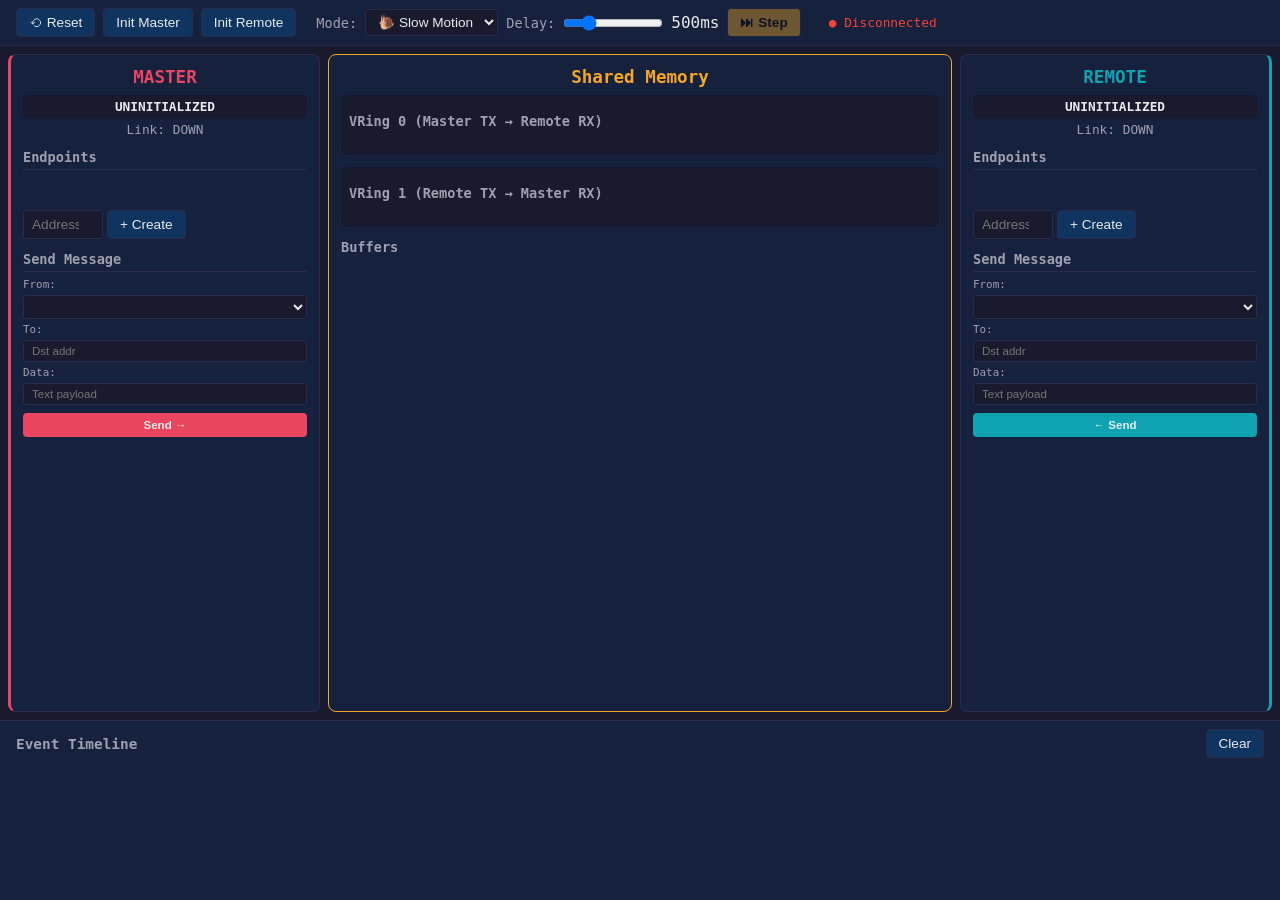
==== sim/web/index.html @ 081be07b "Add RPMsg-Lite Web Simulator with WebSocket communication and UI - Implement main application logic " ====
<!DOCTYPE html>
<html lang="zh-CN">
<head>
    <meta charset="UTF-8">
    <meta name="viewport" content="width=device-width, initial-scale=1.0">
    <title>RPMsg-Lite Simulator</title>
    <link rel="stylesheet" href="style.css">
</head>
<body>
    <!-- Control Bar -->
    <header id="control-bar">
        <div class="control-group">
            <button id="btn-reset" title="Reset simulation">⟲ Reset</button>
            <button id="btn-init-master" title="Initialize Master">Init Master</button>
            <button id="btn-init-remote" title="Initialize Remote">Init Remote</button>
        </div>
        <div class="control-group mode-controls">
            <label>Mode:</label>
            <select id="sel-mode">
                <option value="normal">▶ Normal</option>
                <option value="slow" selected>🐌 Slow Motion</option>
                <option value="step">⏭ Step</option>
            </select>
            <label>Delay:</label>
            <input type="range" id="range-delay" min="100" max="2000" value="500" step="100">
            <span id="lbl-delay">500ms</span>
            <button id="btn-step" class="step-btn" disabled>⏭ Step</button>
        </div>
        <div class="control-group">
            <span id="ws-status" class="ws-disconnected">● Disconnected</span>
        </div>
    </header>

    <!-- Main Content Area -->
    <main id="main-area">
        <!-- Master Panel -->
        <section id="master-panel" class="core-panel">
            <h2>MASTER</h2>
            <div class="state-badge" id="master-state">UNINITIALIZED</div>
            <div class="link-state" id="master-link">Link: DOWN</div>

            <h3>Endpoints</h3>
            <div id="master-endpoints" class="endpoint-list"></div>
            <div class="ept-controls">
                <input type="number" id="master-ept-addr" placeholder="Address" min="1" max="65534">
                <button id="btn-master-create-ept">+ Create</button>
            </div>

            <h3>Send Message</h3>
            <div class="send-controls">
                <label>From:</label>
                <select id="master-send-src"></select>
                <label>To:</label>
                <input type="number" id="master-send-dst" placeholder="Dst addr" min="1">
                <label>Data:</label>
                <input type="text" id="master-send-data" placeholder="Text payload">
                <button id="btn-master-send">Send →</button>
            </div>
        </section>

        <!-- Shared Memory View -->
        <section id="shmem-panel">
            <h2>Shared Memory</h2>

            <div class="vring-section">
                <h3>VRing 0 (Master TX → Remote RX)</h3>
                <div id="vring0-view" class="vring-view">
                    <div class="vring-desc" id="vring0-desc"></div>
                    <div class="vring-avail" id="vring0-avail"></div>
                    <div class="vring-used" id="vring0-used"></div>
                </div>
            </div>

            <div class="vring-section">
                <h3>VRing 1 (Remote TX → Master RX)</h3>
                <div id="vring1-view" class="vring-view">
                    <div class="vring-desc" id="vring1-desc"></div>
                    <div class="vring-avail" id="vring1-avail"></div>
                    <div class="vring-used" id="vring1-used"></div>
                </div>
            </div>

            <h3>Buffers</h3>
            <div id="buffer-view" class="buffer-grid"></div>
        </section>

        <!-- Remote Panel -->
        <section id="remote-panel" class="core-panel">
            <h2>REMOTE</h2>
            <div class="state-badge" id="remote-state">UNINITIALIZED</div>
            <div class="link-state" id="remote-link">Link: DOWN</div>

            <h3>Endpoints</h3>
            <div id="remote-endpoints" class="endpoint-list"></div>
            <div class="ept-controls">
                <input type="number" id="remote-ept-addr" placeholder="Address" min="1" max="65534">
                <button id="btn-remote-create-ept">+ Create</button>
            </div>

            <h3>Send Message</h3>
            <div class="send-controls">
                <label>From:</label>
                <select id="remote-send-src"></select>
                <label>To:</label>
                <input type="number" id="remote-send-dst" placeholder="Dst addr" min="1">
                <label>Data:</label>
                <input type="text" id="remote-send-data" placeholder="Text payload">
                <button id="btn-remote-send">← Send</button>
            </div>
        </section>
    </main>

    <!-- Event Timeline -->
    <footer id="timeline">
        <div class="timeline-header">
            <h3>Event Timeline</h3>
            <button id="btn-clear-log">Clear</button>
        </div>
        <div id="event-log" class="event-log"></div>
    </footer>

    <script src="app.js"></script>
</body>
</html>
---- sim/web/style.css ----
/* RPMsg-Lite Simulator - Styles */
:root {
    --bg-dark: #1a1a2e;
    --bg-panel: #16213e;
    --bg-card: #0f3460;
    --accent-master: #e94560;
    --accent-remote: #0fa3b1;
    --accent-shmem: #f5a623;
    --text-primary: #eaeaea;
    --text-secondary: #a0a0b0;
    --border-color: #2a2a4a;
    --success: #4caf50;
    --warning: #ff9800;
    --error: #f44336;
    --buffer-free: #2e7d32;
    --buffer-used: #c62828;
    --buffer-avail: #1565c0;
}

* {
    margin: 0;
    padding: 0;
    box-sizing: border-box;
}

body {
    font-family: 'Segoe UI', 'Consolas', monospace;
    background: var(--bg-dark);
    color: var(--text-primary);
    height: 100vh;
    display: flex;
    flex-direction: column;
    overflow: hidden;
}

/* ===== Control Bar ===== */
#control-bar {
    display: flex;
    align-items: center;
    gap: 20px;
    padding: 8px 16px;
    background: var(--bg-panel);
    border-bottom: 1px solid var(--border-color);
    flex-shrink: 0;
}

.control-group {
    display: flex;
    align-items: center;
    gap: 8px;
}

.mode-controls label {
    color: var(--text-secondary);
    font-size: 0.85em;
}

button {
    background: var(--bg-card);
    color: var(--text-primary);
    border: 1px solid var(--border-color);
    padding: 6px 12px;
    border-radius: 4px;
    cursor: pointer;
    font-size: 0.85em;
    transition: all 0.2s;
}

button:hover {
    background: #1a4a7a;
    border-color: var(--accent-shmem);
}

button:disabled {
    opacity: 0.4;
    cursor: not-allowed;
}

button.step-btn {
    background: var(--accent-shmem);
    color: #000;
    font-weight: bold;
}

select, input[type="number"], input[type="text"] {
    background: var(--bg-dark);
    color: var(--text-primary);
    border: 1px solid var(--border-color);
    padding: 4px 8px;
    border-radius: 3px;
    font-size: 0.85em;
}

input[type="range"] {
    width: 100px;
}

#ws-status {
    font-size: 0.8em;
    padding: 4px 8px;
    border-radius: 10px;
}

.ws-connected {
    color: var(--success);
}

.ws-disconnected {
    color: var(--error);
}

/* ===== Main Area ===== */
#main-area {
    display: grid;
    grid-template-columns: 1fr 2fr 1fr;
    gap: 8px;
    padding: 8px;
    flex: 1;
    overflow: hidden;
}

/* ===== Core Panels (Master/Remote) ===== */
.core-panel {
    background: var(--bg-panel);
    border-radius: 8px;
    padding: 12px;
    overflow-y: auto;
    border: 1px solid var(--border-color);
}

#master-panel {
    border-left: 3px solid var(--accent-master);
}

#remote-panel {
    border-right: 3px solid var(--accent-remote);
}

.core-panel h2 {
    font-size: 1.1em;
    margin-bottom: 8px;
    text-align: center;
}

#master-panel h2 { color: var(--accent-master); }
#remote-panel h2 { color: var(--accent-remote); }

.core-panel h3 {
    font-size: 0.85em;
    color: var(--text-secondary);
    margin: 12px 0 6px;
    border-bottom: 1px solid var(--border-color);
    padding-bottom: 4px;
}

.state-badge {
    text-align: center;
    padding: 4px 8px;
    border-radius: 4px;
    font-size: 0.8em;
    font-weight: bold;
    background: var(--bg-dark);
    margin-bottom: 4px;
}

.state-badge.initialized {
    background: var(--success);
    color: #000;
}

.link-state {
    text-align: center;
    font-size: 0.8em;
    color: var(--text-secondary);
}

.link-state.up {
    color: var(--success);
    font-weight: bold;
}

/* Endpoints */
.endpoint-list {
    min-height: 30px;
}

.endpoint-item {
    display: flex;
    justify-content: space-between;
    align-items: center;
    background: var(--bg-card);
    padding: 4px 8px;
    border-radius: 4px;
    margin: 4px 0;
    font-size: 0.85em;
}

.endpoint-item .addr {
    font-weight: bold;
    color: var(--accent-shmem);
}

.endpoint-item button {
    padding: 2px 6px;
    font-size: 0.75em;
    background: var(--error);
    border: none;
}

.ept-controls {
    display: flex;
    gap: 4px;
    margin-top: 4px;
}

.ept-controls input {
    width: 80px;
}

/* Send controls */
.send-controls {
    display: flex;
    flex-direction: column;
    gap: 4px;
    font-size: 0.85em;
}

.send-controls label {
    color: var(--text-secondary);
    font-size: 0.8em;
}

.send-controls select,
.send-controls input {
    width: 100%;
}

.send-controls button {
    margin-top: 4px;
    background: var(--accent-master);
    border: none;
    font-weight: bold;
}

#remote-panel .send-controls button {
    background: var(--accent-remote);
}

/* ===== Shared Memory Panel ===== */
#shmem-panel {
    background: var(--bg-panel);
    border-radius: 8px;
    padding: 12px;
    overflow-y: auto;
    border: 1px solid var(--accent-shmem);
}

#shmem-panel h2 {
    color: var(--accent-shmem);
    text-align: center;
    font-size: 1.1em;
    margin-bottom: 8px;
}

#shmem-panel h3 {
    font-size: 0.85em;
    color: var(--text-secondary);
    margin: 10px 0 6px;
}

.vring-section {
    margin-bottom: 12px;
    padding: 8px;
    background: var(--bg-dark);
    border-radius: 6px;
}

.vring-section h3 {
    margin: 0 0 8px;
    font-size: 0.8em;
}

.vring-view {
    display: flex;
    flex-direction: column;
    gap: 6px;
}

.vring-desc, .vring-avail, .vring-used {
    display: flex;
    gap: 4px;
    flex-wrap: wrap;
    align-items: center;
}

.vring-label {
    font-size: 0.7em;
    color: var(--text-secondary);
    width: 50px;
    flex-shrink: 0;
}

.desc-cell {
    width: 36px;
    height: 36px;
    display: flex;
    align-items: center;
    justify-content: center;
    border-radius: 4px;
    font-size: 0.7em;
    font-weight: bold;
    border: 2px solid var(--border-color);
    position: relative;
}

.desc-cell.free {
    background: var(--buffer-free);
    border-color: #4caf50;
}

.desc-cell.in-use {
    background: var(--buffer-used);
    border-color: #f44336;
}

.ring-cell {
    width: 28px;
    height: 24px;
    display: flex;
    align-items: center;
    justify-content: center;
    background: var(--bg-card);
    border-radius: 3px;
    font-size: 0.7em;
    border: 1px solid var(--border-color);
}

.ring-cell.active {
    border-color: var(--accent-shmem);
    background: #3a2a00;
}

/* Buffer Grid */
.buffer-grid {
    display: grid;
    grid-template-columns: repeat(auto-fill, minmax(200px, 1fr));
    gap: 6px;
}

.buffer-card {
    background: var(--bg-dark);
    border: 1px solid var(--border-color);
    border-radius: 4px;
    padding: 6px;
    font-size: 0.75em;
}

.buffer-card.has-data {
    border-color: var(--accent-shmem);
}

.buffer-card .buf-header {
    display: flex;
    justify-content: space-between;
    margin-bottom: 4px;
    color: var(--text-secondary);
}

.buffer-card .buf-hdr-fields {
    color: var(--accent-master);
}

.buffer-card .buf-payload {
    font-family: 'Consolas', monospace;
    color: var(--text-secondary);
    word-break: break-all;
    max-height: 40px;
    overflow: hidden;
}

/* ===== Timeline ===== */
#timeline {
    background: var(--bg-panel);
    border-top: 1px solid var(--border-color);
    padding: 8px 16px;
    height: 180px;
    flex-shrink: 0;
    display: flex;
    flex-direction: column;
}

.timeline-header {
    display: flex;
    justify-content: space-between;
    align-items: center;
    margin-bottom: 6px;
}

.timeline-header h3 {
    font-size: 0.9em;
    color: var(--text-secondary);
}

.event-log {
    flex: 1;
    overflow-y: auto;
    font-family: 'Consolas', monospace;
    font-size: 0.8em;
    line-height: 1.6;
}

.event-entry {
    padding: 2px 6px;
    border-radius: 3px;
    display: flex;
    gap: 8px;
    align-items: baseline;
}

.event-entry:hover {
    background: var(--bg-card);
}

.event-seq {
    color: var(--text-secondary);
    min-width: 30px;
}

.event-time {
    color: var(--text-secondary);
    min-width: 70px;
    font-size: 0.85em;
}

.event-type {
    font-weight: bold;
    min-width: 110px;
}

.event-type.master { color: var(--accent-master); }
.event-type.remote { color: var(--accent-remote); }

.event-detail {
    color: var(--text-primary);
}

/* Scrollbar */
::-webkit-scrollbar {
    width: 6px;
}

::-webkit-scrollbar-track {
    background: var(--bg-dark);
}

::-webkit-scrollbar-thumb {
    background: var(--border-color);
    border-radius: 3px;
}

/* Animations */
@keyframes pulse {
    0%, 100% { opacity: 1; }
    50% { opacity: 0.5; }
}

.waiting-step {
    animation: pulse 1s infinite;
}

/* Responsive */
@media (max-width: 1200px) {
    #main-area {
        grid-template-columns: 1fr 1.5fr 1fr;
    }
}
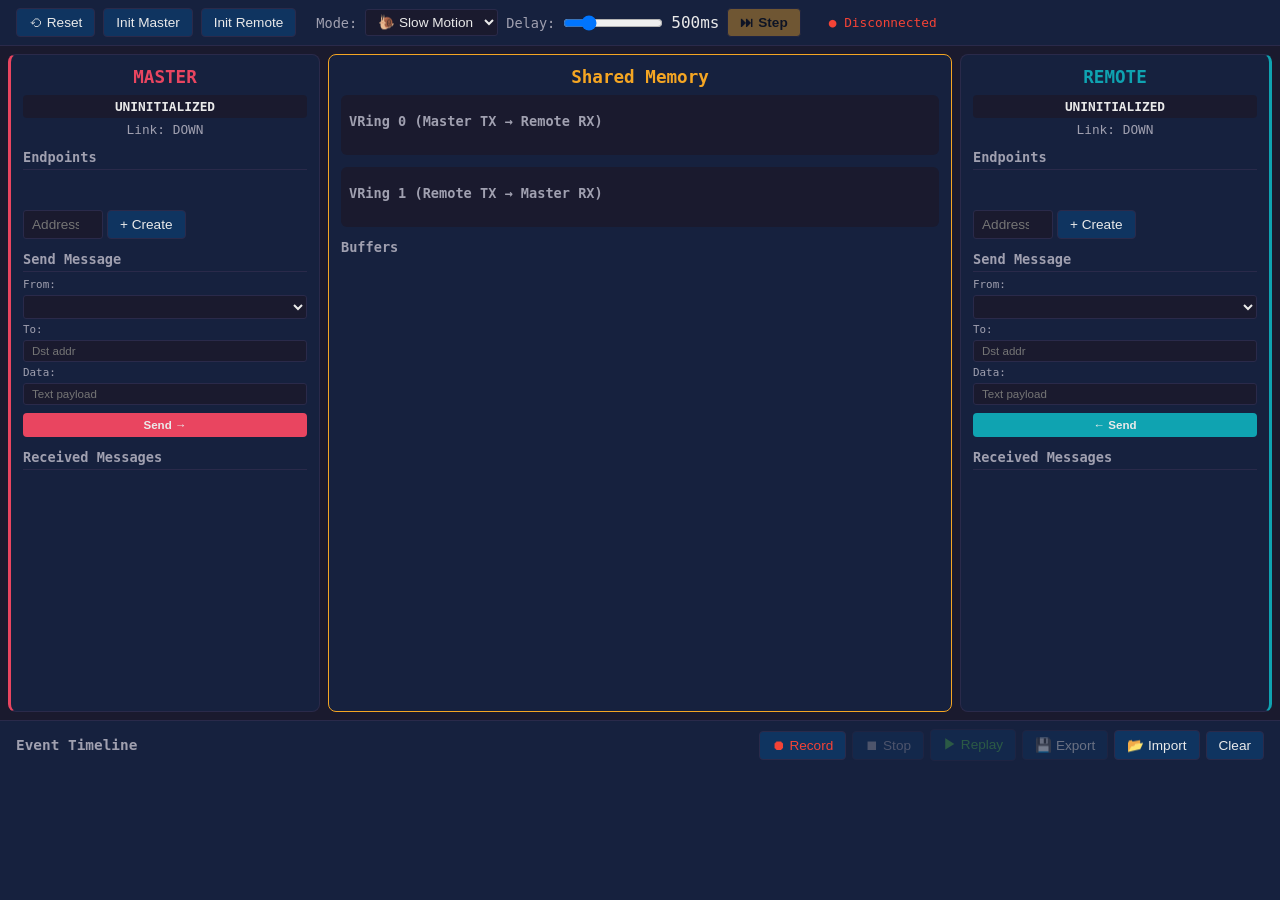
==== commit 3aabe86a: "Enhance RPMsg-Lite Web Simulator with message tracking, recording, and UI improvements" ====
--- a/sim/web/index.html
+++ b/sim/web/index.html
@@ -56,6 +56,9 @@
                 <input type="text" id="master-send-data" placeholder="Text payload">
                 <button id="btn-master-send">Send →</button>
             </div>
+
+            <h3>Received Messages</h3>
+            <div id="master-rx-list" class="rx-message-list"></div>
         </section>
 
         <!-- Shared Memory View -->
@@ -107,6 +110,9 @@
                 <input type="text" id="remote-send-data" placeholder="Text payload">
                 <button id="btn-remote-send">← Send</button>
             </div>
+
+            <h3>Received Messages</h3>
+            <div id="remote-rx-list" class="rx-message-list"></div>
         </section>
     </main>
 
@@ -114,7 +120,15 @@
     <footer id="timeline">
         <div class="timeline-header">
             <h3>Event Timeline</h3>
-            <button id="btn-clear-log">Clear</button>
+            <div class="timeline-actions">
+                <button id="btn-record" title="Start recording operations">⏺ Record</button>
+                <button id="btn-stop-record" title="Stop recording" disabled>⏹ Stop</button>
+                <button id="btn-replay" title="Replay recorded operations" disabled>▶ Replay</button>
+                <button id="btn-export-record" title="Export recording" disabled>💾 Export</button>
+                <input type="file" id="file-import-record" accept=".json" style="display:none">
+                <button id="btn-import-record" title="Import recording">📂 Import</button>
+                <button id="btn-clear-log">Clear</button>
+            </div>
         </div>
         <div id="event-log" class="event-log"></div>
     </footer>
--- a/sim/web/style.css
+++ b/sim/web/style.css
@@ -468,6 +468,57 @@
     animation: pulse 1s infinite;
 }
 
+/* ===== Received Messages ===== */
+.rx-message-list {
+    max-height: 120px;
+    overflow-y: auto;
+    font-size: 0.8em;
+}
+
+.rx-message-item {
+    background: var(--bg-dark);
+    border: 1px solid var(--border-color);
+    border-radius: 4px;
+    padding: 4px 8px;
+    margin: 3px 0;
+    font-family: 'Consolas', monospace;
+}
+
+.rx-message-item .rx-meta {
+    color: var(--text-secondary);
+    font-size: 0.85em;
+}
+
+.rx-message-item .rx-payload {
+    color: var(--success);
+    word-break: break-all;
+}
+
+/* ===== Recording Controls ===== */
+.timeline-actions {
+    display: flex;
+    gap: 6px;
+    align-items: center;
+}
+
+#btn-record {
+    color: var(--error);
+}
+
+#btn-record.recording {
+    background: var(--error);
+    color: #fff;
+    animation: pulse 1s infinite;
+}
+
+#btn-stop-record {
+    color: var(--text-secondary);
+}
+
+#btn-replay {
+    color: var(--success);
+}
+
 /* Responsive */
 @media (max-width: 1200px) {
     #main-area {
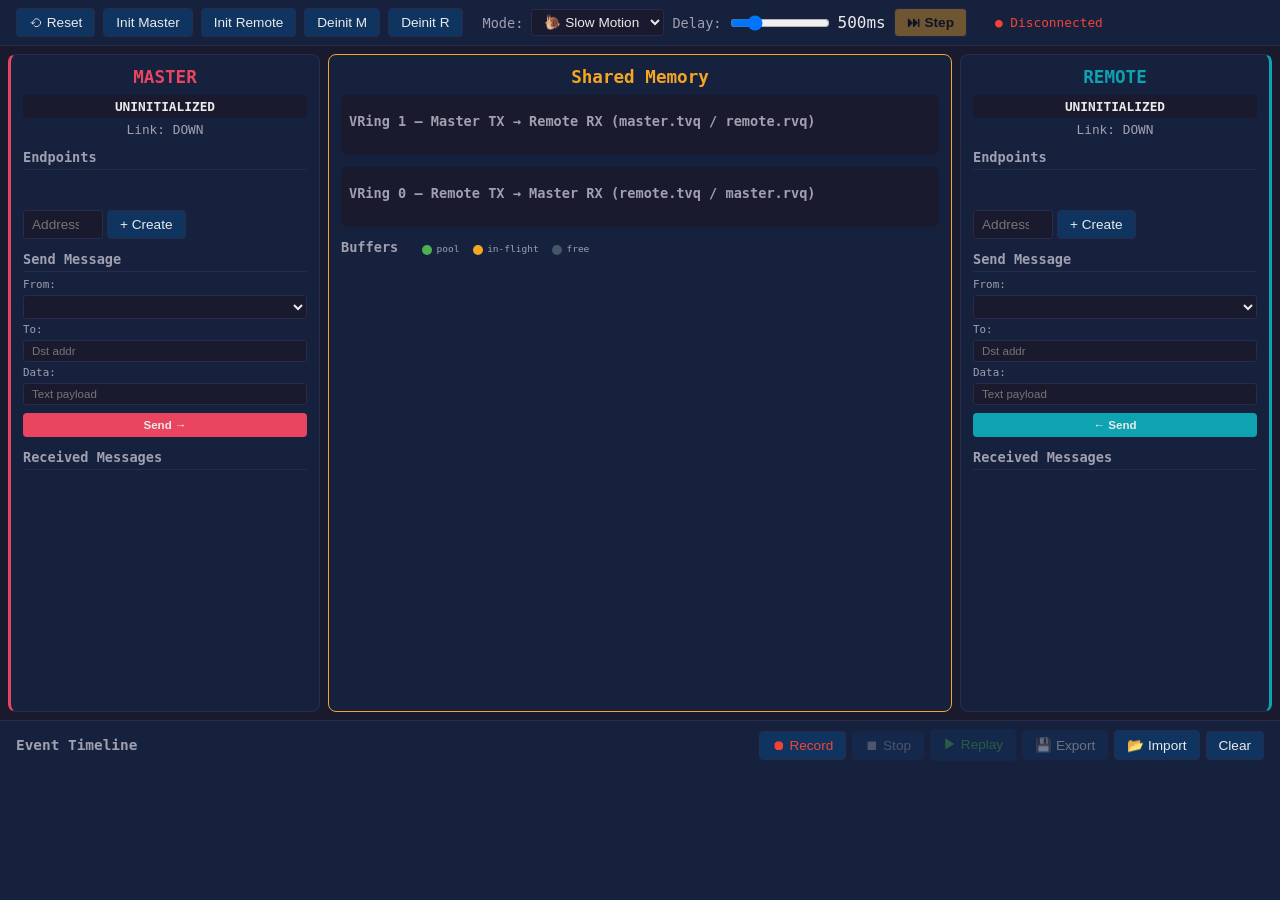
==== commit d4364d3f: "feat: enhance WebSocket communication and UI synchronization - Updated app.js to improve WebSocket h" ====
--- a/sim/web/index.html
+++ b/sim/web/index.html
@@ -13,6 +13,8 @@
             <button id="btn-reset" title="Reset simulation">⟲ Reset</button>
             <button id="btn-init-master" title="Initialize Master">Init Master</button>
             <button id="btn-init-remote" title="Initialize Remote">Init Remote</button>
+            <button id="btn-deinit-master" title="Deinit Master">Deinit M</button>
+            <button id="btn-deinit-remote" title="Deinit Remote">Deinit R</button>
         </div>
         <div class="control-group mode-controls">
             <label>Mode:</label>
@@ -66,24 +68,26 @@
             <h2>Shared Memory</h2>
 
             <div class="vring-section">
-                <h3>VRing 0 (Master TX → Remote RX)</h3>
-                <div id="vring0-view" class="vring-view">
-                    <div class="vring-desc" id="vring0-desc"></div>
-                    <div class="vring-avail" id="vring0-avail"></div>
-                    <div class="vring-used" id="vring0-used"></div>
+                <h3>VRing 1 — Master TX → Remote RX  (master.tvq / remote.rvq)</h3>
+                <div class="vring-meta" id="vring-m2r-meta"></div>
+                <div id="vring-m2r-view" class="vring-view">
+                    <div class="vring-desc"  id="vring-m2r-desc"></div>
+                    <div class="vring-avail" id="vring-m2r-avail"></div>
+                    <div class="vring-used"  id="vring-m2r-used"></div>
                 </div>
             </div>
 
             <div class="vring-section">
-                <h3>VRing 1 (Remote TX → Master RX)</h3>
-                <div id="vring1-view" class="vring-view">
-                    <div class="vring-desc" id="vring1-desc"></div>
-                    <div class="vring-avail" id="vring1-avail"></div>
-                    <div class="vring-used" id="vring1-used"></div>
+                <h3>VRing 0 — Remote TX → Master RX  (remote.tvq / master.rvq)</h3>
+                <div class="vring-meta" id="vring-r2m-meta"></div>
+                <div id="vring-r2m-view" class="vring-view">
+                    <div class="vring-desc"  id="vring-r2m-desc"></div>
+                    <div class="vring-avail" id="vring-r2m-avail"></div>
+                    <div class="vring-used"  id="vring-r2m-used"></div>
                 </div>
             </div>
 
-            <h3>Buffers</h3>
+            <h3>Buffers <span class="legend"><span class="dot buf-pool"></span>pool <span class="dot buf-inflight"></span>in-flight <span class="dot buf-free"></span>free</span></h3>
             <div id="buffer-view" class="buffer-grid"></div>
         </section>
 
--- a/sim/web/style.css
+++ b/sim/web/style.css
@@ -313,14 +313,22 @@
     position: relative;
 }
 
-.desc-cell.free {
-    background: var(--buffer-free);
-    border-color: #4caf50;
-}
-
-.desc-cell.in-use {
-    background: var(--buffer-used);
-    border-color: #f44336;
+.desc-cell.state-free {
+    background: #1f2933;
+    border-color: #3a4754;
+    color: #94a3b8;
+}
+
+.desc-cell.state-avail {
+    background: #1565c0;
+    border-color: #42a5f5;
+    color: #fff;
+}
+
+.desc-cell.state-used {
+    background: #c62828;
+    border-color: #ef5350;
+    color: #fff;
 }
 
 .ring-cell {
@@ -355,8 +363,15 @@
     font-size: 0.75em;
 }
 
-.buffer-card.has-data {
-    border-color: var(--accent-shmem);
+.buffer-card.buf-pool {
+    border-left: 3px solid #4caf50;
+}
+.buffer-card.buf-inflight {
+    border-left: 3px solid var(--accent-shmem);
+    background: #2a2410;
+}
+.buffer-card.buf-free {
+    opacity: 0.6;
 }
 
 .buffer-card .buf-header {
@@ -364,6 +379,12 @@
     justify-content: space-between;
     margin-bottom: 4px;
     color: var(--text-secondary);
+}
+
+.buffer-card .buf-tag {
+    font-size: 0.85em;
+    font-weight: bold;
+    color: var(--accent-shmem);
 }
 
 .buffer-card .buf-hdr-fields {
@@ -377,6 +398,35 @@
     max-height: 40px;
     overflow: hidden;
 }
+
+.buffer-card .buf-payload.buf-empty {
+    color: #475569;
+    font-style: italic;
+}
+
+.vring-meta {
+    font-family: 'Consolas', monospace;
+    font-size: 0.7em;
+    color: var(--text-secondary);
+    margin-bottom: 6px;
+}
+
+.legend {
+    font-size: 0.7em;
+    color: var(--text-secondary);
+    margin-left: 8px;
+    font-weight: normal;
+}
+.legend .dot {
+    display: inline-block;
+    width: 10px; height: 10px;
+    border-radius: 50%;
+    margin: 0 4px 0 8px;
+    vertical-align: middle;
+}
+.legend .dot.buf-pool { background: #4caf50; }
+.legend .dot.buf-inflight { background: var(--accent-shmem); }
+.legend .dot.buf-free { background: #475569; }
 
 /* ===== Timeline ===== */
 #timeline {
